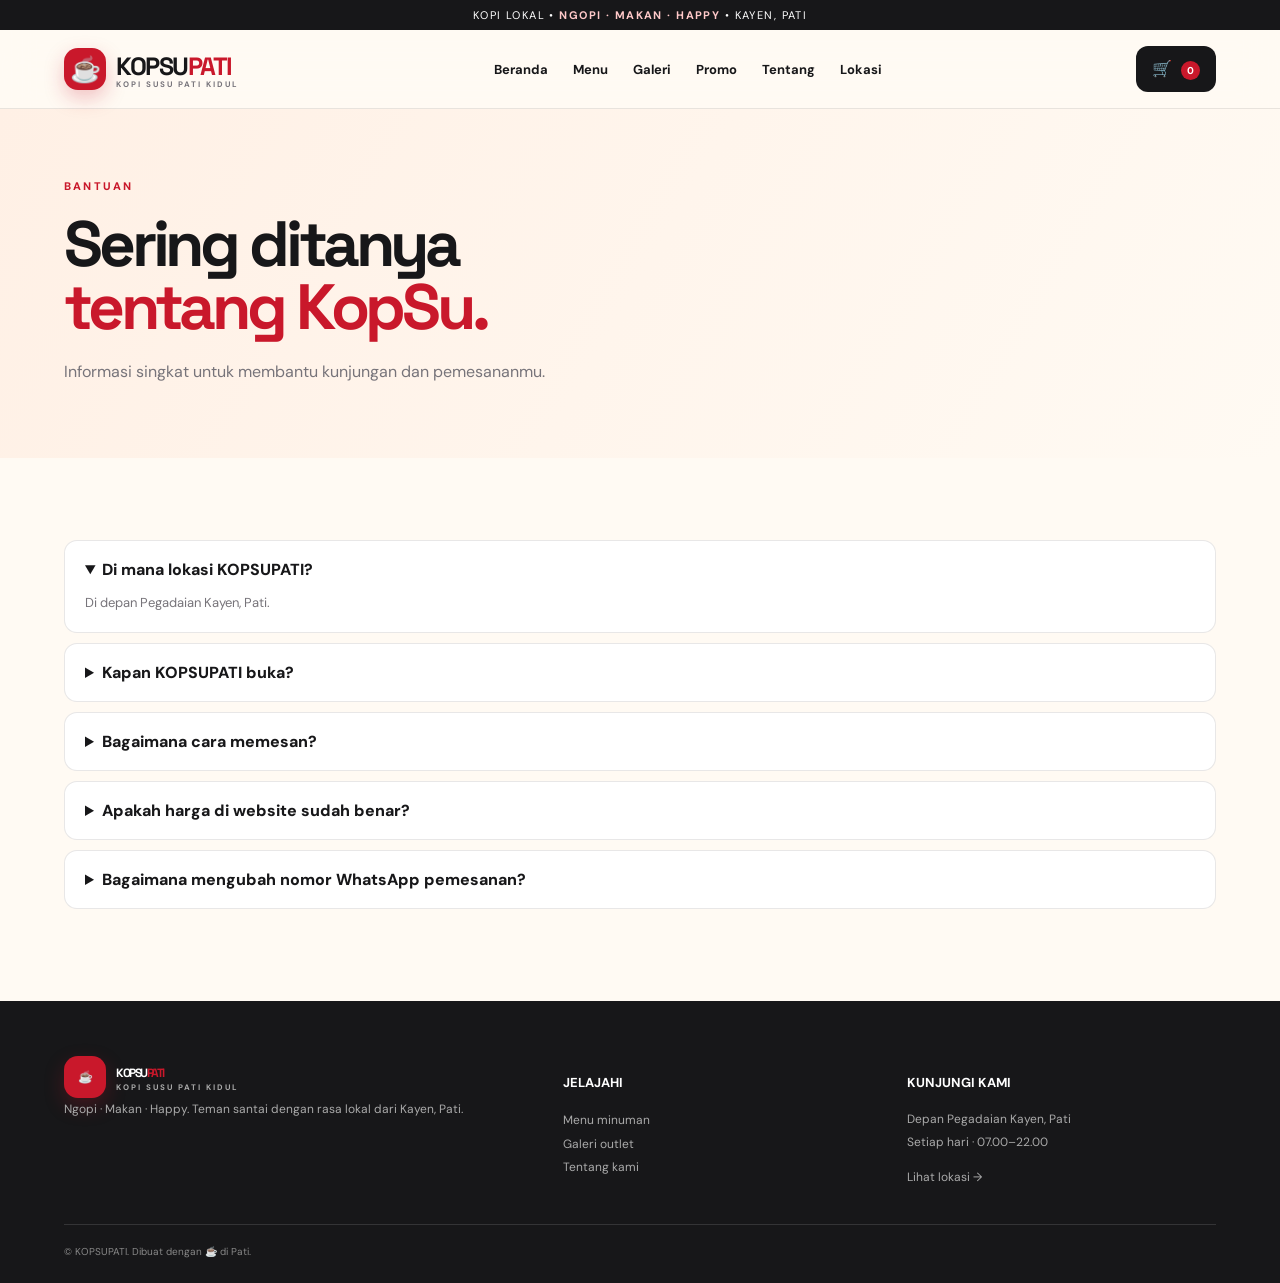
==== pages/faq.html @ ed7d7abe "Add files via upload" ====
<!doctype html><html lang="id"><head><meta charset="utf-8"><meta name="viewport" content="width=device-width,initial-scale=1"><meta name="theme-color" content="#c9182b"><meta name="description" content="KOPSUPATI - Kopi Susu Pati Kidul. Ngopi, Makan, Happy di Kayen, Pati."><title>FAQ | KOPSUPATI</title><link rel="icon" href="../assets/icons/favicon.svg" type="image/svg+xml"><link rel="stylesheet" href="../assets/css/style.css"></head><body><div class="topline">KOPI LOKAL • <b>NGOPI · MAKAN · HAPPY</b> • KAYEN, PATI</div><header class="site-header"><div class="container nav-wrap"><a class="logo" href="../index.html"><span class="logo-mark">☕</span><span>KOPSU<em>PATI</em><small>KOPI SUSU PATI KIDUL</small></span></a><nav class="nav-links" id="navLinks"><a href="../index.html">Beranda</a><a href="menu.html">Menu</a><a href="galeri.html">Galeri</a><a href="promo.html">Promo</a><a href="tentang.html">Tentang</a><a href="lokasi.html">Lokasi</a></nav><div class="nav-actions"><button class="cart-button" data-open-cart>🛒 <span class="cart-count" data-cart-count>0</span></button><button class="menu-toggle" id="menuToggle" aria-label="Buka menu">☰</button></div></div></header><main><section class="page-hero"><div class="container"><div class="eyebrow">BANTUAN</div><h1>Sering ditanya<br><span>tentang KopSu.</span></h1><p>Informasi singkat untuk membantu kunjungan dan pemesananmu.</p></div></section><section class="section"><div class="container faq"><details open><summary>Di mana lokasi KOPSUPATI?</summary><p>Di depan Pegadaian Kayen, Pati.</p></details><details><summary>Kapan KOPSUPATI buka?</summary><p>Setiap hari pukul 07.00–22.00.</p></details><details><summary>Bagaimana cara memesan?</summary><p>Pilih menu, masukkan ke keranjang, isi nama dan nomor HP, lalu tekan Pesan via WhatsApp. Pesanan akan disiapkan setelah dikonfirmasi oleh admin.</p></details><details><summary>Apakah harga di website sudah benar?</summary><p>Harga pada website mengikuti materi menu yang diberikan. Konfirmasi kembali ke admin untuk ketersediaan dan harga terbaru.</p></details><details><summary>Bagaimana mengubah nomor WhatsApp pemesanan?</summary><p>Ubah whatsappNumber pada file assets/js/config.js dengan nomor WhatsApp bisnis format 62xxxxxxxxxx.</p></details></div></section></main><footer class="site-footer"><div class="container"><div class="footer-grid"><div><a class="logo" href="../index.html" style="color:white"><span class="logo-mark">☕</span><span>KOPSU<em>PATI</em><small style="color:#aaa">KOPI SUSU PATI KIDUL</small></span></a><p>Ngopi · Makan · Happy. Teman santai dengan rasa lokal dari Kayen, Pati.</p></div><div><h4>JELAJAHI</h4><a href="menu.html">Menu minuman</a><br><a href="galeri.html">Galeri outlet</a><br><a href="tentang.html">Tentang kami</a></div><div><h4>KUNJUNGI KAMI</h4><p>Depan Pegadaian Kayen, Pati<br>Setiap hari · 07.00–22.00</p><a href="lokasi.html">Lihat lokasi →</a></div></div><div class="copyright">© <span data-year></span> KOPSUPATI. Dibuat dengan ☕ di Pati.</div></div></footer><div class="cart-drawer" id="cartDrawer"><aside class="cart-panel"><div class="cart-head"><h2>Keranjang Kamu</h2><button class="close-cart" data-close-cart>✕</button></div><div id="cartItems"></div><div class="cart-total"><span>Total</span><span id="cartTotal">Rp0</span></div><form class="checkout-form" id="checkoutForm"><label for="customerName">NAMA PEMESAN</label><input id="customerName" required placeholder="Nama kamu"><label for="customerPhone">NOMOR HP</label><input id="customerPhone" required inputmode="tel" placeholder="08xxxxxxxxxx"><label for="customerNote">CATATAN PESANAN</label><textarea id="customerNote" rows="2" placeholder="Contoh: gula sedikit, ambil di outlet"></textarea><button class="btn" type="submit">Pesan via WhatsApp →</button></form><p class="notice">Pesanan akan dikirim ke WhatsApp bisnis. Pastikan nomor WhatsApp pada <b>assets/js/config.js</b> sudah diganti dengan nomor KOPSUPATI.</p></aside></div><script src="../assets/js/config.js"></script><script src="../assets/js/app.js"></script></body></html>
---- assets/css/style.css ----
@import url('https://fonts.googleapis.com/css2?family=DM+Sans:wght@400;500;600;700;800&family=Space+Grotesk:wght@400;500;600;700&display=swap');
:root{--red:#c9182b;--red2:#f04452;--ink:#171719;--muted:#77747a;--cream:#fffaf3;--gold:#e6b85c;--line:rgba(30,25,25,.1);--shadow:0 22px 70px rgba(50,20,20,.12)}*{box-sizing:border-box}html{scroll-behavior:smooth}body{margin:0;background:var(--cream);color:var(--ink);font-family:'DM Sans',sans-serif}a{color:inherit;text-decoration:none}button{font:inherit}.container{width:min(1160px,90%);margin:auto}.topline{background:#171719;color:#fff;text-align:center;padding:8px 12px;font-size:11px;letter-spacing:.13em}.topline b{color:#ffc9c9}.site-header{position:sticky;top:0;z-index:50;background:rgba(255,250,243,.92);backdrop-filter:blur(18px);border-bottom:1px solid var(--line)}.nav-wrap{height:78px;display:flex;align-items:center;justify-content:space-between;gap:25px}.logo{display:flex;align-items:center;gap:10px;font-family:'Space Grotesk';font-weight:800;font-size:25px;letter-spacing:-1.5px}.logo-mark{width:42px;height:42px;display:grid;place-items:center;border-radius:14px;background:var(--red);color:white;box-shadow:0 8px 20px #c9182b40}.logo small{display:block;font:700 8px 'DM Sans';letter-spacing:2px;color:var(--muted);margin-top:-3px}.logo em{font-style:normal;color:var(--red)}.nav-links{display:flex;align-items:center;gap:25px;font-size:13px;font-weight:700}.nav-links a{transition:.2s}.nav-links a:hover,.nav-links a.active{color:var(--red)}.nav-actions{display:flex;align-items:center;gap:10px}.cart-button,.menu-toggle{border:0;background:#171719;color:#fff;padding:12px 16px;border-radius:12px;font-weight:700;cursor:pointer}.cart-count{display:inline-grid;place-items:center;min-width:19px;height:19px;border-radius:50%;background:var(--red);font-size:10px;margin-left:5px}.menu-toggle{display:none}.hero{position:relative;overflow:hidden;padding:76px 0 82px;background:radial-gradient(circle at 80% 30%,#ffe0c5 0,transparent 28%),linear-gradient(120deg,#fff8ef,#f7e9df)}.hero-grid{display:grid;grid-template-columns:1fr 1fr;align-items:center;gap:50px}.eyebrow{font-size:11px;letter-spacing:.2em;text-transform:uppercase;font-weight:800;color:var(--red)}h1,h2,h3,p{margin-top:0}.hero h1,.page-hero h1{font:700 clamp(48px,6.4vw,82px)/.98 'Space Grotesk';letter-spacing:-.065em;margin:20px 0}.hero h1 span,.page-hero h1 span{color:var(--red)}.hero-copy{max-width:520px;color:#686168;line-height:1.8;font-size:16px}.button-row{display:flex;gap:12px;flex-wrap:wrap;margin-top:27px}.btn{display:inline-flex;align-items:center;justify-content:center;gap:9px;padding:15px 21px;border-radius:13px;background:var(--red);color:#fff;font-size:13px;font-weight:800;border:1px solid var(--red);box-shadow:0 12px 25px #c9182b30;transition:.2s;cursor:pointer}.btn:hover{transform:translateY(-3px);background:#a90e20}.btn.secondary{background:#fff;color:var(--ink);border-color:var(--line);box-shadow:none}.hero-visual{position:relative}.hero-photo{width:100%;height:520px;object-fit:cover;border-radius:28px;box-shadow:var(--shadow);transform:rotate(1.5deg)}.photo-chip{position:absolute;left:-25px;bottom:30px;background:#171719;color:#fff;border:1px solid #ffffff30;padding:17px 20px;border-radius:16px;box-shadow:var(--shadow)}.photo-chip b{display:block;color:#ffd37a;font-size:18px}.photo-chip small{font-size:10px;color:#ddd}.floating-stamp{position:absolute;right:-20px;top:25px;background:var(--red);color:white;width:94px;height:94px;border-radius:50%;display:grid;place-items:center;text-align:center;font-size:11px;font-weight:800;line-height:1.2;transform:rotate(12deg);border:5px solid #fff}.stats{display:grid;grid-template-columns:repeat(3,1fr);gap:12px;margin-top:45px;max-width:510px}.stat{border-left:2px solid var(--red);padding-left:13px}.stat b{display:block;font:700 22px 'Space Grotesk'}.stat small{font-size:10px;color:var(--muted)}.section{padding:82px 0}.section.dark{background:#171719;color:#fff}.section-head{display:flex;justify-content:space-between;align-items:end;gap:25px;margin-bottom:30px}.section-head h2,.section-title{font:700 clamp(30px,4vw,46px)/1.05 'Space Grotesk';letter-spacing:-.05em;margin:8px 0}.section-head p{max-width:420px;color:var(--muted);line-height:1.7;margin:0}.product-grid{display:grid;grid-template-columns:repeat(3,1fr);gap:18px}.product-card{background:#fff;border:1px solid var(--line);border-radius:20px;padding:22px;transition:.25s;position:relative;overflow:hidden}.product-card:hover{transform:translateY(-6px);box-shadow:var(--shadow)}.product-icon{height:115px;border-radius:15px;background:linear-gradient(135deg,#fff0e5,#f8d8d4);display:grid;place-items:center;font-size:52px;margin-bottom:18px}.product-card h3{font:700 19px 'Space Grotesk';margin-bottom:7px}.product-card p{font-size:12px;color:var(--muted);min-height:34px;line-height:1.5}.product-bottom{display:flex;align-items:center;justify-content:space-between;margin-top:18px}.price{font:700 20px 'Space Grotesk';color:var(--red)}.add-btn{border:0;background:#171719;color:#fff;border-radius:10px;padding:10px 13px;font-size:11px;font-weight:800;cursor:pointer}.add-btn:hover{background:var(--red)}.category-tabs{display:flex;gap:9px;flex-wrap:wrap;margin:25px 0}.tab{border:1px solid var(--line);background:#fff;padding:10px 16px;border-radius:30px;font-size:12px;font-weight:800;cursor:pointer}.tab.active{background:var(--red);border-color:var(--red);color:white}.feature-grid{display:grid;grid-template-columns:1.1fr .9fr;gap:35px;align-items:center}.feature-image{width:100%;height:440px;object-fit:cover;border-radius:22px}.feature-copy p{color:#bcb7b7;line-height:1.8}.feature-copy h2{font:700 44px/1.05 'Space Grotesk';letter-spacing:-.05em}.feature-list{display:grid;gap:13px;margin:25px 0}.feature-list div{display:flex;gap:12px;align-items:center;font-size:13px}.check{color:#ff727b;font-size:20px}.gallery-grid{display:grid;grid-template-columns:1.1fr .9fr .9fr;grid-template-rows:220px 220px;gap:14px}.gallery-grid img{width:100%;height:100%;object-fit:cover;border-radius:17px}.gallery-grid img:first-child{grid-row:span 2}.promo-banner{padding:48px;border-radius:24px;background:linear-gradient(120deg,#bd1025,#f04452);color:#fff;display:flex;align-items:center;justify-content:space-between;gap:25px;overflow:hidden}.promo-banner h2{font:700 42px 'Space Grotesk';margin:8px 0}.promo-banner p{color:#ffe4e4}.promo-banner .btn{background:#fff;color:var(--red);border-color:#fff}.page-hero{padding:70px 0 55px;background:linear-gradient(120deg,#fff0e5,#fffaf3)}.page-hero h1{font-size:clamp(42px,5vw,64px)}.page-hero p{max-width:620px;color:var(--muted);line-height:1.8}.content-card{background:#fff;padding:28px;border:1px solid var(--line);border-radius:18px}.info-grid{display:grid;grid-template-columns:repeat(3,1fr);gap:15px}.info-card{padding:23px;background:#fff;border:1px solid var(--line);border-radius:17px}.info-card b{display:block;margin:10px 0}.info-card p{font-size:12px;line-height:1.7;color:var(--muted);margin:0}.faq details{background:#fff;padding:18px 20px;border:1px solid var(--line);border-radius:13px;margin-bottom:10px}.faq summary{font-weight:800;cursor:pointer}.faq details p{margin:12px 0 0;color:var(--muted);font-size:13px;line-height:1.7}.site-footer{background:#171719;color:#fff;padding:55px 0 25px}.footer-grid{display:grid;grid-template-columns:1.5fr 1fr 1fr;gap:35px}.footer-grid p,.footer-grid a{color:#aaa;font-size:12px;line-height:1.9}.footer-grid h4{font-size:13px}.copyright{border-top:1px solid #ffffff20;margin-top:35px;padding-top:20px;color:#888;font-size:10px}.cart-drawer{position:fixed;z-index:100;inset:0;background:#0008;display:none;justify-content:flex-end}.cart-drawer.open{display:flex}.cart-panel{width:min(430px,100%);height:100%;background:#fffaf3;padding:25px;overflow:auto;box-shadow:-20px 0 60px #0002}.cart-head{display:flex;justify-content:space-between;align-items:center}.close-cart{border:0;background:#eee;border-radius:50%;width:35px;height:35px;cursor:pointer}.cart-item{display:flex;justify-content:space-between;gap:12px;padding:15px 0;border-bottom:1px solid var(--line)}.cart-item small{display:block;color:var(--muted);margin-top:5px}.qty{display:flex;align-items:center;gap:8px}.qty button{border:0;background:#eee;width:25px;height:25px;border-radius:7px;cursor:pointer}.cart-total{display:flex;justify-content:space-between;font-weight:800;font-size:18px;margin:22px 0}.checkout-form input,.checkout-form textarea{width:100%;padding:13px;border:1px solid var(--line);border-radius:10px;margin:6px 0 12px;font:inherit;background:#fff}.checkout-form label{font-size:11px;font-weight:800}.checkout-form .btn{width:100%}.empty{text-align:center;padding:50px 10px;color:var(--muted)}.notice{padding:14px;background:#fff2d8;border-radius:12px;font-size:11px;line-height:1.6;color:#795a21}.map-box{min-height:260px;border-radius:18px;background:linear-gradient(135deg,#f8e5d6,#f4d0c8);display:grid;place-items:center;text-align:center;padding:25px}.map-box strong{font:700 28px 'Space Grotesk'}.mobile-only{display:none}@media(max-width:850px){.nav-links{gap:13px}.hero-grid{gap:25px}.hero-photo{height:430px}.product-grid{grid-template-columns:repeat(2,1fr)}.feature-grid{gap:25px}.footer-grid{grid-template-columns:1fr 1fr}}@media(max-width:650px){.nav-wrap{height:68px}.menu-toggle{display:block}.nav-links{display:none;position:absolute;top:68px;left:0;right:0;background:var(--cream);padding:18px 5%;border-bottom:1px solid var(--line);flex-direction:column;align-items:flex-start}.nav-links.show{display:flex}.nav-actions .cart-button{padding:10px}.hero{padding:48px 0}.hero-grid,.feature-grid{grid-template-columns:1fr}.hero h1{font-size:54px}.hero-photo{height:390px}.photo-chip{left:5px}.floating-stamp{right:0}.stats{margin-top:30px}.section{padding:60px 0}.section-head{display:block}.section-head p{margin-top:12px}.product-grid{grid-template-columns:1fr 1fr;gap:10px}.product-card{padding:13px;border-radius:15px}.product-icon{height:90px;font-size:40px}.product-card h3{font-size:15px}.product-card p{font-size:10px}.price{font-size:16px}.add-btn{padding:9px;font-size:10px}.gallery-grid{grid-template-columns:1fr 1fr;grid-template-rows:180px 180px 180px}.gallery-grid img:first-child{grid-row:span 2}.promo-banner{padding:28px;display:block}.promo-banner h2{font-size:32px}.info-grid{grid-template-columns:1fr}.footer-grid{grid-template-columns:1fr}.page-hero{padding:48px 0}.feature-image{height:330px}.mobile-only{display:block}}
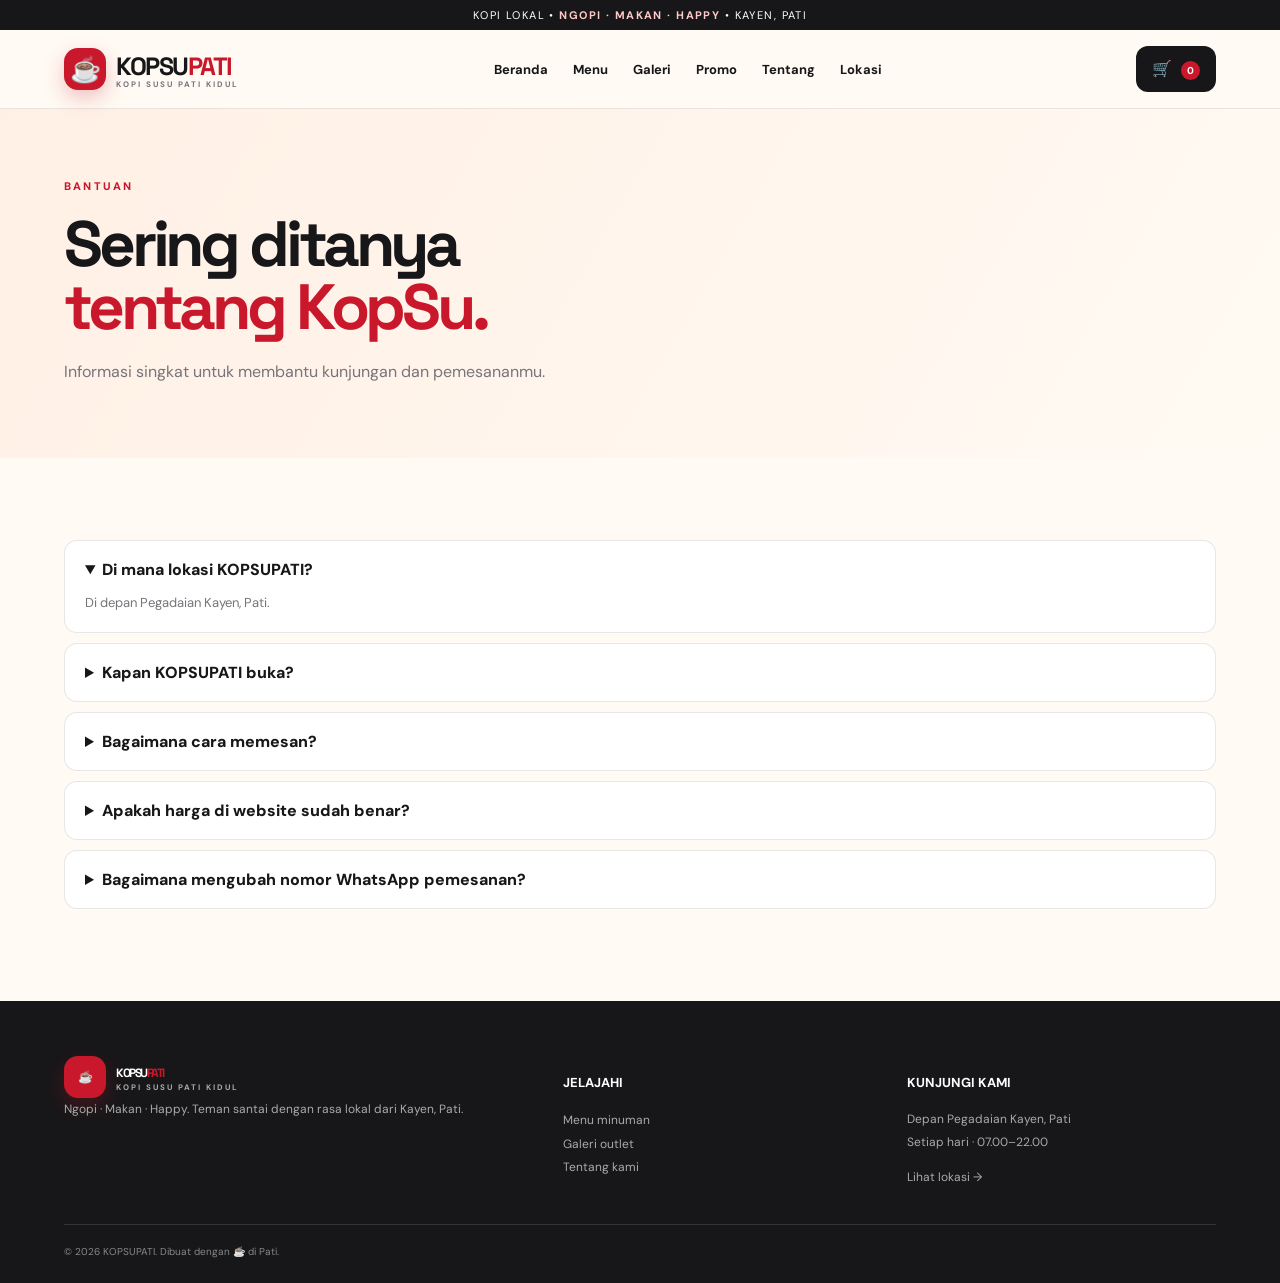
==== commit 6fe19df3: "Update faq.html" ====
--- a/pages/faq.html
+++ b/pages/faq.html
@@ -1 +1 @@
-<!doctype html><html lang="id"><head><meta charset="utf-8"><meta name="viewport" content="width=device-width,initial-scale=1"><meta name="theme-color" content="#c9182b"><meta name="description" content="KOPSUPATI - Kopi Susu Pati Kidul. Ngopi, Makan, Happy di Kayen, Pati."><title>FAQ | KOPSUPATI</title><link rel="icon" href="../assets/icons/favicon.svg" type="image/svg+xml"><link rel="stylesheet" href="../assets/css/style.css"></head><body><div class="topline">KOPI LOKAL • <b>NGOPI · MAKAN · HAPPY</b> • KAYEN, PATI</div><header class="site-header"><div class="container nav-wrap"><a class="logo" href="../index.html"><span class="logo-mark">☕</span><span>KOPSU<em>PATI</em><small>KOPI SUSU PATI KIDUL</small></span></a><nav class="nav-links" id="navLinks"><a href="../index.html">Beranda</a><a href="menu.html">Menu</a><a href="galeri.html">Galeri</a><a href="promo.html">Promo</a><a href="tentang.html">Tentang</a><a href="lokasi.html">Lokasi</a></nav><div class="nav-actions"><button class="cart-button" data-open-cart>🛒 <span class="cart-count" data-cart-count>0</span></button><button class="menu-toggle" id="menuToggle" aria-label="Buka menu">☰</button></div></div></header><main><section class="page-hero"><div class="container"><div class="eyebrow">BANTUAN</div><h1>Sering ditanya<br><span>tentang KopSu.</span></h1><p>Informasi singkat untuk membantu kunjungan dan pemesananmu.</p></div></section><section class="section"><div class="container faq"><details open><summary>Di mana lokasi KOPSUPATI?</summary><p>Di depan Pegadaian Kayen, Pati.</p></details><details><summary>Kapan KOPSUPATI buka?</summary><p>Setiap hari pukul 07.00–22.00.</p></details><details><summary>Bagaimana cara memesan?</summary><p>Pilih menu, masukkan ke keranjang, isi nama dan nomor HP, lalu tekan Pesan via WhatsApp. Pesanan akan disiapkan setelah dikonfirmasi oleh admin.</p></details><details><summary>Apakah harga di website sudah benar?</summary><p>Harga pada website mengikuti materi menu yang diberikan. Konfirmasi kembali ke admin untuk ketersediaan dan harga terbaru.</p></details><details><summary>Bagaimana mengubah nomor WhatsApp pemesanan?</summary><p>Ubah whatsappNumber pada file assets/js/config.js dengan nomor WhatsApp bisnis format 62xxxxxxxxxx.</p></details></div></section></main><footer class="site-footer"><div class="container"><div class="footer-grid"><div><a class="logo" href="../index.html" style="color:white"><span class="logo-mark">☕</span><span>KOPSU<em>PATI</em><small style="color:#aaa">KOPI SUSU PATI KIDUL</small></span></a><p>Ngopi · Makan · Happy. Teman santai dengan rasa lokal dari Kayen, Pati.</p></div><div><h4>JELAJAHI</h4><a href="menu.html">Menu minuman</a><br><a href="galeri.html">Galeri outlet</a><br><a href="tentang.html">Tentang kami</a></div><div><h4>KUNJUNGI KAMI</h4><p>Depan Pegadaian Kayen, Pati<br>Setiap hari · 07.00–22.00</p><a href="lokasi.html">Lihat lokasi →</a></div></div><div class="copyright">© <span data-year></span> KOPSUPATI. Dibuat dengan ☕ di Pati.</div></div></footer><div class="cart-drawer" id="cartDrawer"><aside class="cart-panel"><div class="cart-head"><h2>Keranjang Kamu</h2><button class="close-cart" data-close-cart>✕</button></div><div id="cartItems"></div><div class="cart-total"><span>Total</span><span id="cartTotal">Rp0</span></div><form class="checkout-form" id="checkoutForm"><label for="customerName">NAMA PEMESAN</label><input id="customerName" required placeholder="Nama kamu"><label for="customerPhone">NOMOR HP</label><input id="customerPhone" required inputmode="tel" placeholder="08xxxxxxxxxx"><label for="customerNote">CATATAN PESANAN</label><textarea id="customerNote" rows="2" placeholder="Contoh: gula sedikit, ambil di outlet"></textarea><button class="btn" type="submit">Pesan via WhatsApp →</button></form><p class="notice">Pesanan akan dikirim ke WhatsApp bisnis. Pastikan nomor WhatsApp pada <b>assets/js/config.js</b> sudah diganti dengan nomor KOPSUPATI.</p></aside></div><script src="../assets/js/config.js"></script><script src="../assets/js/app.js"></script></body></html>+<!doctype html><html lang="id"><head><meta charset="utf-8"><meta name="viewport" content="width=device-width,initial-scale=1"><meta name="theme-color" content="#c9182b"><meta name="description" content="KOPSUPATI - Kopi Susu Pati Kidul. Ngopi, Makan, Happy di Kayen, Pati."><title>FAQ | KOPSUPATI</title><link rel="icon" href="../assets/icons/favicon.svg" type="image/svg+xml"><link rel="stylesheet" href="../assets/css/style.css"></head><body><div class="topline">KOPI LOKAL • <b>NGOPI · MAKAN · HAPPY</b> • KAYEN, PATI</div><header class="site-header"><div class="container nav-wrap"><a class="logo" href="../index.html"><span class="logo-mark">☕</span><span>KOPSU<em>PATI</em><small>KOPI SUSU PATI KIDUL</small></span></a><nav class="nav-links" id="navLinks"><a href="../index.html">Beranda</a><a href="menu.html">Menu</a><a href="galeri.html">Galeri</a><a href="promo.html">Promo</a><a href="tentang.html">Tentang</a><a href="lokasi.html">Lokasi</a></nav><div class="nav-actions"><button class="cart-button" data-open-cart>🛒 <span class="cart-count" data-cart-count>0</span></button><button class="menu-toggle" id="menuToggle" aria-label="Buka menu">☰</button></div></div></header><main><section class="page-hero"><div class="container"><div class="eyebrow">BANTUAN</div><h1>Sering ditanya<br><span>tentang KopSu.</span></h1><p>Informasi singkat untuk membantu kunjungan dan pemesananmu.</p></div></section><section class="section"><div class="container faq"><details open><summary>Di mana lokasi KOPSUPATI?</summary><p>Di depan Pegadaian Kayen, Pati.</p></details><details><summary>Kapan KOPSUPATI buka?</summary><p>Setiap hari pukul 07.00–22.00.</p></details><details><summary>Bagaimana cara memesan?</summary><p>Pilih menu, masukkan ke keranjang, isi nama dan nomor HP, lalu tekan Pesan via WhatsApp. Pesanan akan disiapkan setelah dikonfirmasi oleh admin.</p></details><details><summary>Apakah harga di website sudah benar?</summary><p>Harga pada website mengikuti materi menu yang diberikan. Konfirmasi kembali ke admin untuk ketersediaan dan harga terbaru.</p></details><details><summary>Bagaimana mengubah nomor WhatsApp pemesanan?</summary><p>Ubah whatsappNumber pada file assets/js/config.js dengan nomor WhatsApp bisnis format 62xxxxxxxxxx.</p></details></div></section></main><footer class="site-footer"><div class="container"><div class="footer-grid"><div><a class="logo" href="../index.html" style="color:white"><span class="logo-mark">☕</span><span>KOPSU<em>PATI</em><small style="color:#aaa">KOPI SUSU PATI KIDUL</small></span></a><p>Ngopi · Makan · Happy. Teman santai dengan rasa lokal dari Kayen, Pati.</p></div><div><h4>JELAJAHI</h4><a href="menu.html">Menu minuman</a><br><a href="galeri.html">Galeri outlet</a><br><a href="tentang.html">Tentang kami</a></div><div><h4>KUNJUNGI KAMI</h4><p>Depan Pegadaian Kayen, Pati<br>Setiap hari · 07.00–22.00</p><a href="lokasi.html">Lihat lokasi →</a></div></div><div class="copyright">© <span data-year></span> KOPSUPATI. Dibuat dengan ☕ di Pati.</div></div></footer><div class="cart-drawer" id="cartDrawer"><aside class="cart-panel"><div class="cart-head"><h2>Keranjang Kamu</h2><button class="close-cart" data-close-cart>✕</button></div><div id="cartItems"></div><div class="cart-total"><span>Total</span><span id="cartTotal">Rp0</span></div><form class="checkout-form" id="checkoutForm"><label for="customerName">NAMA PEMESAN</label><input id="customerName" required placeholder="Nama kamu"><label for="customerPhone">NOMOR HP</label><input id="customerPhone" required inputmode="tel" placeholder="08xxxxxxxxxx"><label for="customerNote">CATATAN PESANAN</label><textarea id="customerNote" rows="2" placeholder="Contoh: gula sedikit, ambil di outlet"></textarea><button class="btn" type="submit">Pesan via WhatsApp →</button></form><p class="notice"><b>ESTEHTIAN GROUP</b> KOPSUPATI</p></aside></div><script src="../assets/js/config.js"></script><script src="../assets/js/app.js"></script></body></html>
